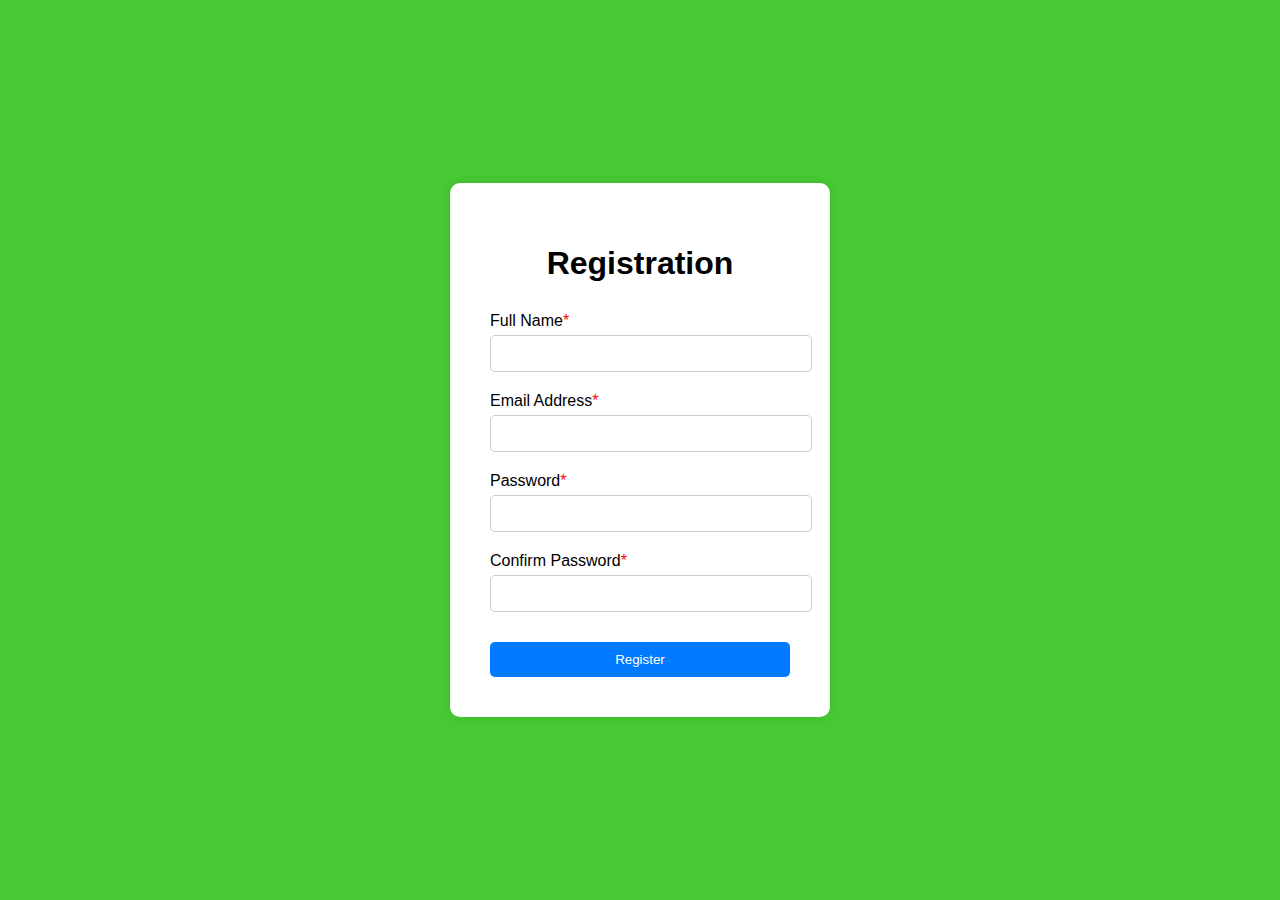
==== PVSPORT/dangky.html @ 8f73b591 "update" ====
<!DOCTYPE html>
<html lang="en">
<head>
    <meta charset="UTF-8">
    <meta name="viewport" content="width=device-width, initial-scale=1.0">
    <title>Registration Form</title>
    <link rel="icon" type="image/x-icon" href="images/logo.jpg" />
    <link rel="stylesheet" href="#">
    <style>
        body {
            font-family: Arial, sans-serif;
            background-color: #47c933;
            margin: 0;
            padding: 0;
            display: flex;
            justify-content: center;
            align-items: center;
            height: 100vh;
        }

        .form {
            background-color: #fff;
            padding: 40px;
            border-radius: 10px;
            box-shadow: 0px 0px 10px 0px rgba(0, 0, 0, 0.1);
            width: 300px;
        }

        .form h1 {
            text-align: center;
            margin-bottom: 30px;
        }

        .field-wrap {
            margin-bottom: 20px;
        }

        .field-wrap label {
            display: block;
            margin-bottom: 5px;
        }

        .field-wrap input {
            width: 100%;
            padding: 10px;
            border: 1px solid #ccc;
            border-radius: 5px;
        }

        .button-block {
            width: 100%;
            background-color: #007bff;
            color: #fff;
            border: none;
            padding: 10px;
            border-radius: 5px;
            cursor: pointer;
            margin-top: 10px;
        }

        .button-block:hover {
            background-color: #0056b3;
        }

        .req {
            color: red;
        }
    </style>
</head>
<body>
    <div class="form">
        <h1>Registration</h1>
        <div class="field-wrap">
            <label for="fullname">Full Name<span class="req">*</span></label>
            <input type="text" id="fullname" name="fullname" required autocomplete="off">
        </div>
        <div class="field-wrap">
            <label for="email">Email Address<span class="req">*</span></label>
            <input type="email" id="email" name="email" required autocomplete="off">
        </div>
        <div class="field-wrap">
            <label for="password">Password<span class="req">*</span></label>
            <input type="password" id="password" name="password" required autocomplete="off">
        </div>
        <div class="field-wrap">
            <label for="confirm-password">Confirm Password<span class="req">*</span></label>
            <input type="password" id="confirm-password" name="confirm-password" required autocomplete="off">
        </div>
        <button type="submit" class="button-block">Register</button>
    </div>
</body>
</html>
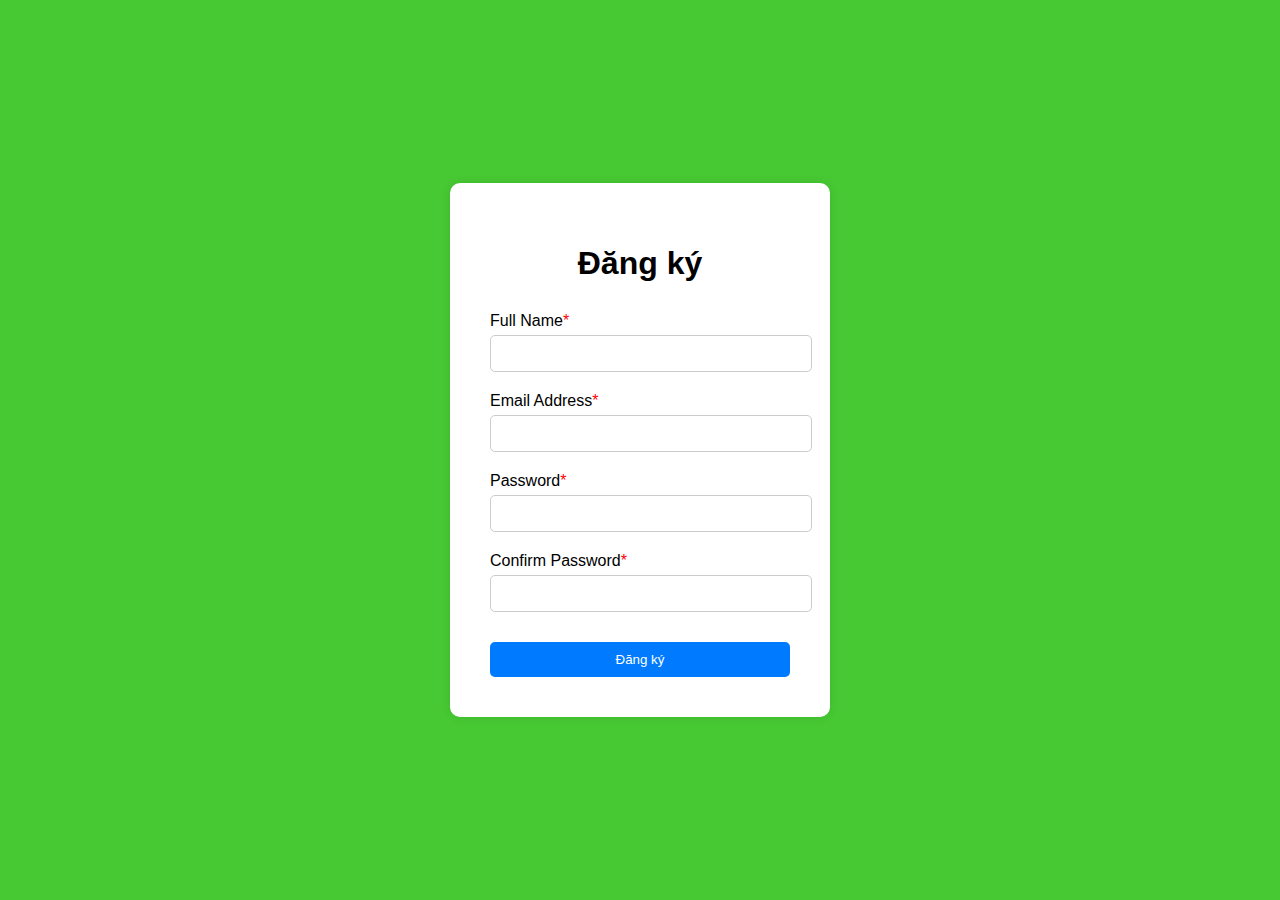
==== commit a446fb54: "update" ====
--- a/PVSPORT/dangky.html
+++ b/PVSPORT/dangky.html
@@ -3,7 +3,7 @@
 <head>
     <meta charset="UTF-8">
     <meta name="viewport" content="width=device-width, initial-scale=1.0">
-    <title>Registration Form</title>
+    <title>Đăng ký</title>
     <link rel="icon" type="image/x-icon" href="images/logo.jpg" />
     <link rel="stylesheet" href="#">
     <style>
@@ -69,7 +69,7 @@
 </head>
 <body>
     <div class="form">
-        <h1>Registration</h1>
+        <h1>Đăng ký</h1>
         <div class="field-wrap">
             <label for="fullname">Full Name<span class="req">*</span></label>
             <input type="text" id="fullname" name="fullname" required autocomplete="off">
@@ -86,7 +86,7 @@
             <label for="confirm-password">Confirm Password<span class="req">*</span></label>
             <input type="password" id="confirm-password" name="confirm-password" required autocomplete="off">
         </div>
-        <button type="submit" class="button-block">Register</button>
+        <button type="submit" class="button-block">Đăng ký</button>
     </div>
 </body>
 </html>
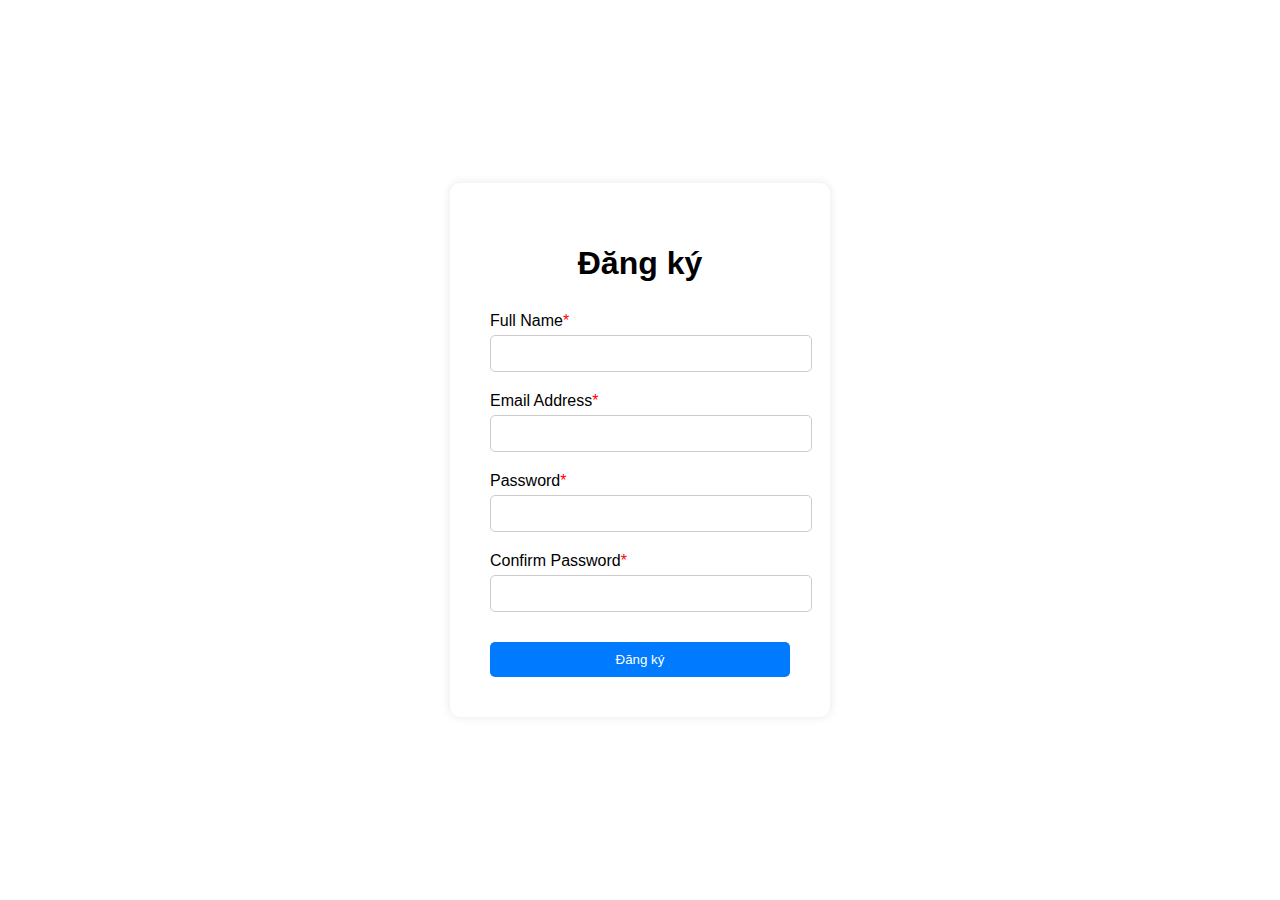
==== commit e34bebee: "up" ====
--- a/PVSPORT/dangky.html
+++ b/PVSPORT/dangky.html
@@ -9,7 +9,7 @@
     <style>
         body {
             font-family: Arial, sans-serif;
-            background-color: #47c933;
+            background-image: url("/images/logo.jpg");
             margin: 0;
             padding: 0;
             display: flex;
